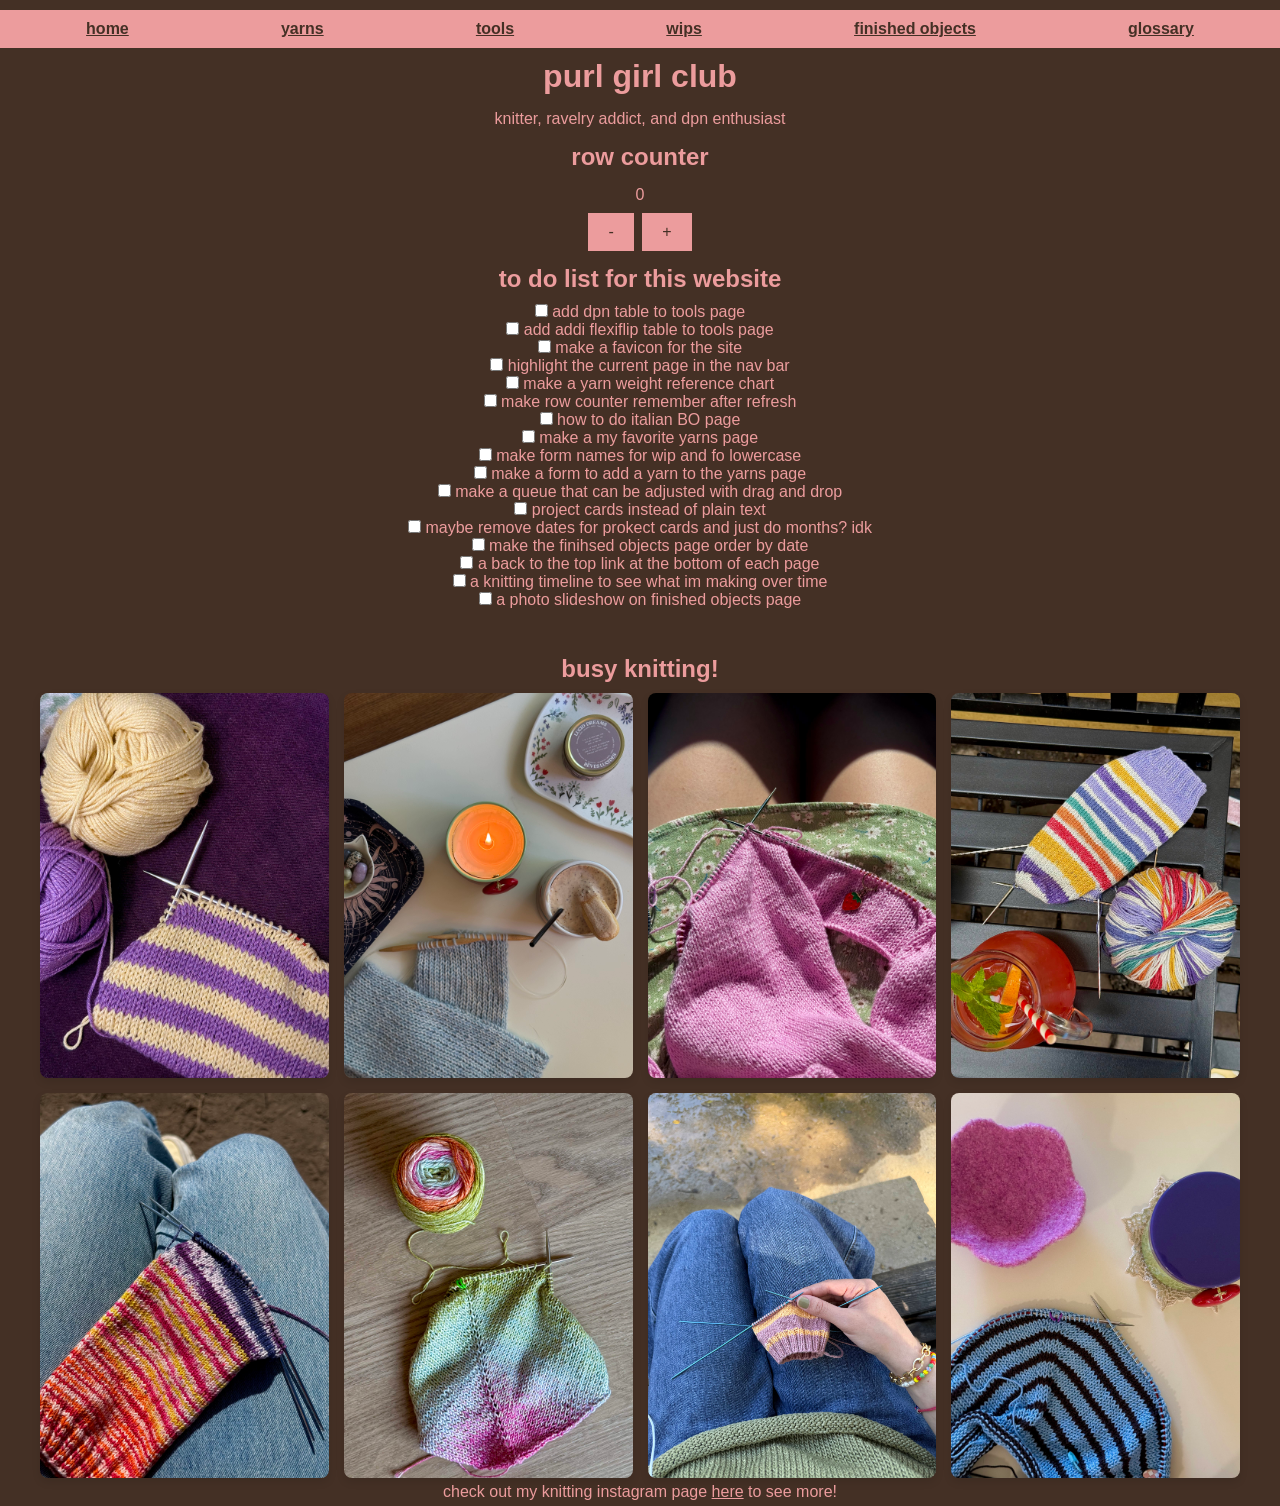
==== index.html @ 57b015ea "adding" ====
<!DOCTYPE html>
<html lang="en">
<!-- tells the browser which version of HTML to use, sets the language to english -->
<head>
    <meta charset="UTF-8">
    <meta name="viewport" content="width=device-width, initial-scale=1.0">
    <!-- UTF does character encoding; its the method computers use to store characters as data -->
    <title>purl girl club</title>
    <link rel="stylesheet" href="style.css">
     <!-- links the stylesheet to the css file -->
    <!-- important metadata goes in the head -->
</head>

<body>
    <nav>
        <ul>
            <li><a href="index.html"><strong>home</strong></a></li>
            <li><a href="yarns.html"><strong>yarns</strong></a></li>
            <li><a href="tools.html"><strong>tools</strong></a></li>
            <li><a href="wips.html"><strong>wips</strong></a></li>
            <li><a href="finishedobjects.html"><strong>finished objects</strong></a></li>
            <li><a href="glossary.html"><strong>glossary</strong></a></li>
         </ul>
     </nav>
     <!-- navigation bar; put it on every html page -->
    <main>
        <h1>purl girl club</h1>
        <p>knitter, ravelry addict, and dpn enthusiast</p>
        <h2>row counter</h2>
        <p id="row-count">0</p>
            <button id="minus-button">-</button>
            <button id="plus-button">+</button>
        <h2>to do list for this website</h2>
            <input type="checkbox"> add dpn table to tools page <br>
            <input type="checkbox"> add addi flexiflip table to tools page <br>
            <input type="checkbox"> make a favicon for the site <br>
            <input type="checkbox"> highlight the current page in the nav bar <br>
            <input type="checkbox"> make a yarn weight reference chart <br>
            <input type="checkbox"> make row counter remember after refresh <br>
            <input type="checkbox"> how to do italian BO page <br>
            <input type="checkbox"> make a my favorite yarns page <br>
            <input type="checkbox"> make form names for wip and fo lowercase <br>
            <input type="checkbox"> make a form to add a yarn to the yarns page <br>
            <input type="checkbox"> make a queue that can be adjusted with drag and drop <br>
            <input type="checkbox"> project cards instead of plain text <br>
            <input type="checkbox"> maybe remove dates for prokect cards and just do months? idk <br>
            <input type="checkbox"> make the finihsed objects page order by date <br>
            <input type="checkbox"> a back to the top link at the bottom of each page <br>
            <input type="checkbox"> a knitting timeline to see what im making over time <br>
            <input type="checkbox"> a photo slideshow on finished objects page <br>
            <br>
            <br>
        <h2>busy knitting!</h2> 
        <div class="gallery"> 
             <div class="gallery-item">
                <img src="IMG_2931.jpg"/>
            </div>
            <div class="gallery-item">
                <img src="IMG_5312.jpg"/>
            </div>
            <div class="gallery-item">
                <img src="IMG_6443.jpg"/>
            </div>
            <div class="gallery-item">
                <img src="IMG_9846.jpg"/>       
            </div>
            <div class="gallery-item">
                <img src="IMG_2754.jpg"/>       
            </div>
            <div class="gallery-item">
                <img src="IMG_2262.jpg"/>       
            </div>
            <div class="gallery-item">
                <img src="IMG_0226.jpg"/>       
            </div>
            <div class="gallery-item">
                <img src="IMG_1394.jpg"/>       
            </div>
        </div>
        <p>check out my knitting instagram page <a href="https://www.instagram.com/purlgirlclub/" target="_blank">here</a> to see more!</p>
    </main> 
    <script src="counter.js"></script> 
</body> 
</html>
---- style.css ----
* {
    box-sizing: border-box;
    margin: 0;
    padding: 0;
}

body{
    font-family: Arial, Helvetica, sans-serif;
    background-color: #443025;
    text-align: center;
    color: #EC9C9D;
    margin: 0;
    padding-top: 10px;
    display: flex;
    flex-direction: column;
    min-height: 100vh;
}

p{
    color: #EC9C9D;
    text-align: center;
    padding: 5px;
}

h1, h2, h3, h4, h5, h6 {
    text-align: center;
     color: #EC9C9D;
     padding: 10px;
}

button {
    background-color: #EC9C9D;
    color: #443025;
    border: none;
    padding: 10px 20px;
    text-align: center;
    text-decoration: none;
    display: inline-block;
    font-size: 16px;
    margin: 4px 2px;
    cursor: pointer;
}

nav ul {
    list-style-type: none;
    width: 100%;;
    margin: 0;
    padding: 10px;
    background-color: #EC9C9D;
    color: #443025;
    display: flex;;
    justify-content: space-around; 
    align-items: center;
}

nav {
position: -webkit-sticky; 
/* Support for Safari */
    position: sticky;
    top: 0;
    z-index: 1000; 
    /* Keeps the nav bar on top of other content */
    width: 100%;
}

nav ul li a {
    color: #443025;       
    /* Forces the brown text color onto your links */
}

a {
    color: #EC9C9D; 
    /* color of the font for hyperlinks */
}

table, th, td {
  border: 1px solid #EC9C9D;  
  border-collapse: collapse;
  padding: 10px;
  width: fit-content;
  table-layout: auto;
}

.gallery {
    display: grid;
    /* Automatically creates columns that are at least 250px wide */
    grid-template-columns: repeat(auto-fit, minmax(250px, 1fr));
    grid-gap: 15px; /* Spacing between grid items */
    max-width: 1200px;
    margin: 0 auto;
}

.gallery-item {
    overflow: hidden;
    border-radius: 8px;
    box-shadow: 0 4px 8px rgba(0, 0, 0, 0.1);
    transition: transform 0.3s ease;
}

.gallery-item img {
    width: 100%;
    height: 100%;
    object-fit: cover; /* Prevents image distortion */
    display: block;
}

/* Hover Effect */
.gallery-item:hover {
    transform: scale(1.03); /* Subtle zoom effect */
    cursor: pointer;
}
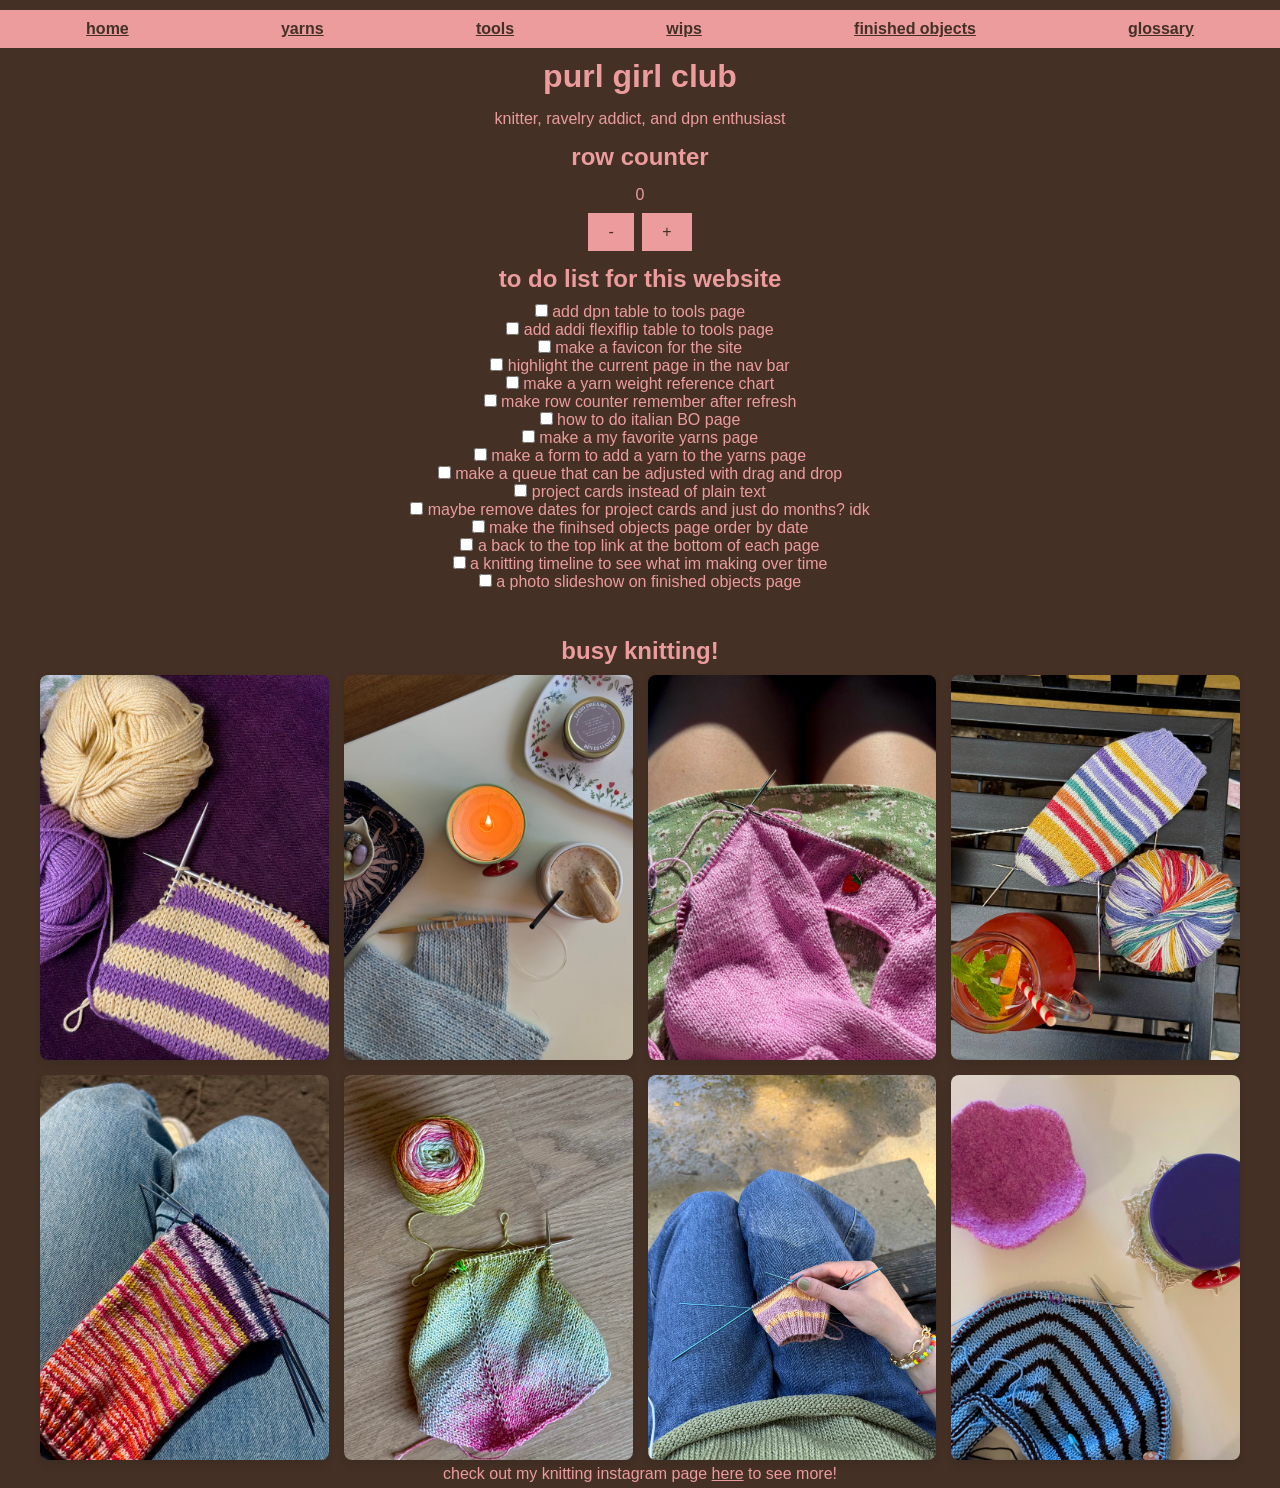
==== commit a569d803: "remove todo" ====
--- a/index.html
+++ b/index.html
@@ -39,11 +39,10 @@
             <input type="checkbox"> make row counter remember after refresh <br>
             <input type="checkbox"> how to do italian BO page <br>
             <input type="checkbox"> make a my favorite yarns page <br>
-            <input type="checkbox"> make form names for wip and fo lowercase <br>
             <input type="checkbox"> make a form to add a yarn to the yarns page <br>
             <input type="checkbox"> make a queue that can be adjusted with drag and drop <br>
             <input type="checkbox"> project cards instead of plain text <br>
-            <input type="checkbox"> maybe remove dates for prokect cards and just do months? idk <br>
+            <input type="checkbox"> maybe remove dates for project cards and just do months? idk <br>
             <input type="checkbox"> make the finihsed objects page order by date <br>
             <input type="checkbox"> a back to the top link at the bottom of each page <br>
             <input type="checkbox"> a knitting timeline to see what im making over time <br>
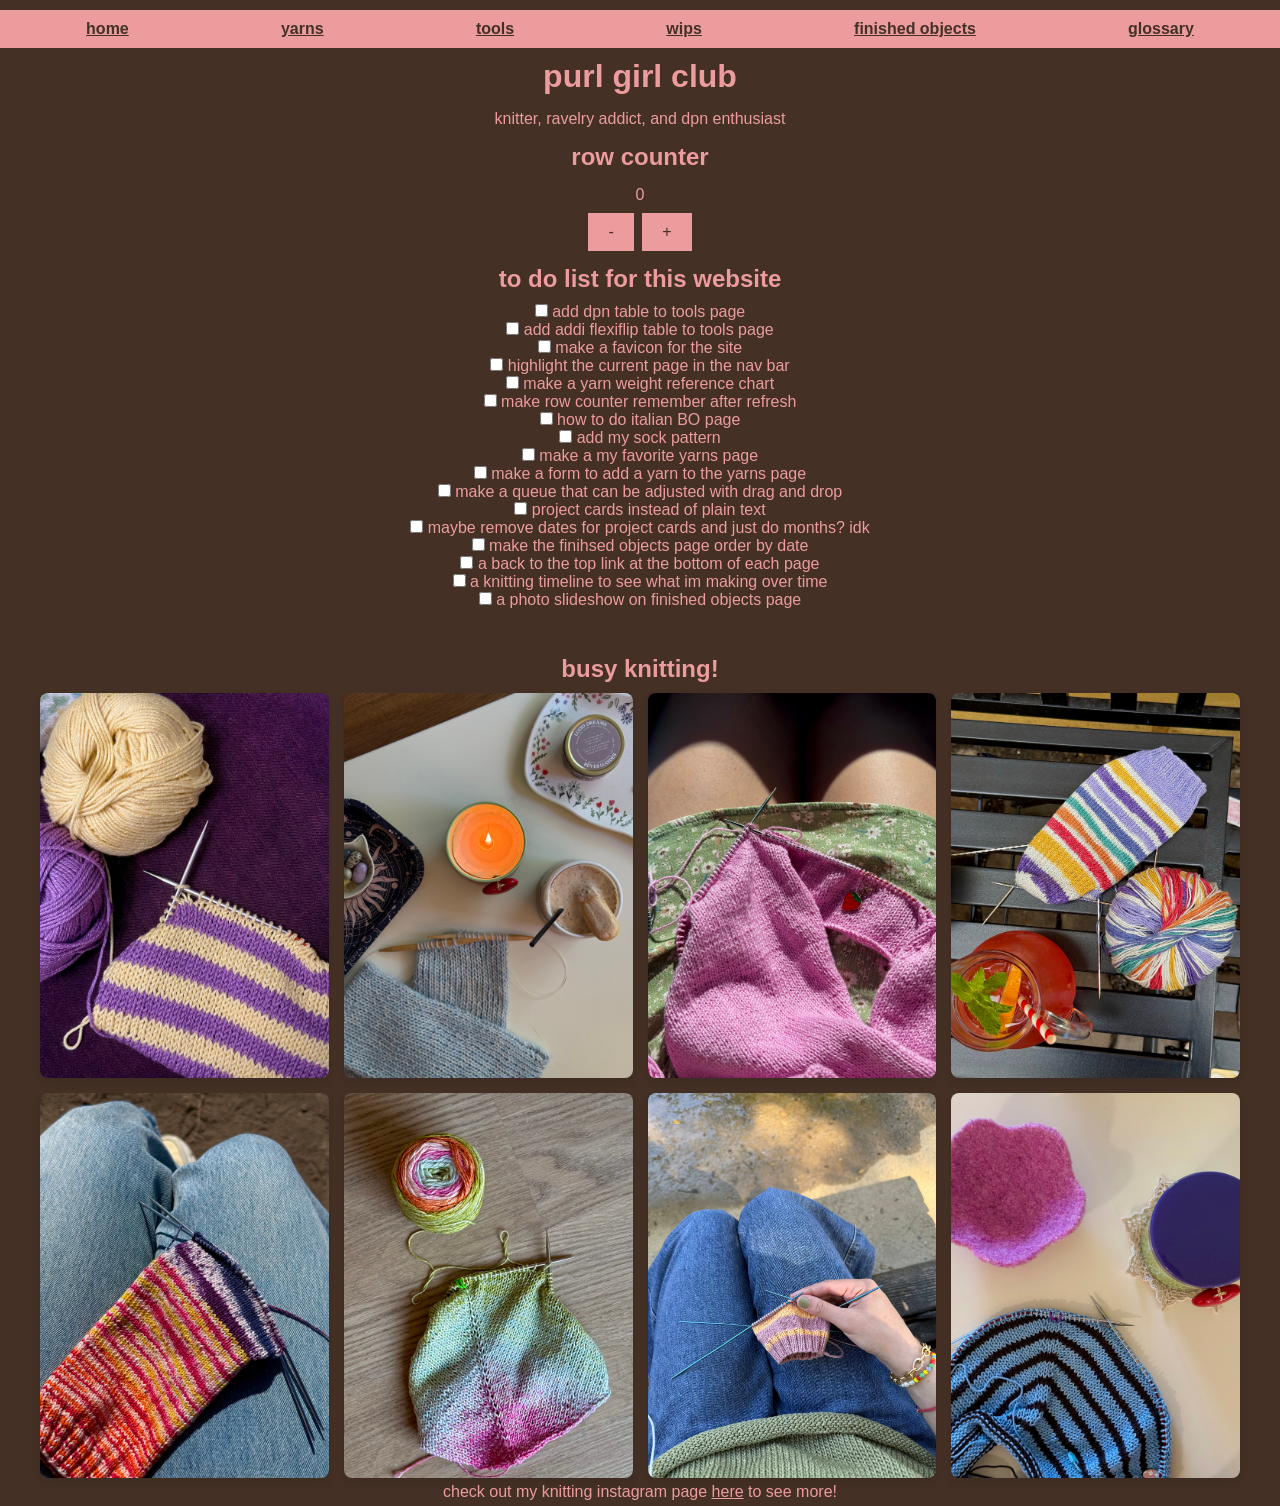
==== commit af736513: "updates" ====
--- a/index.html
+++ b/index.html
@@ -38,6 +38,7 @@
             <input type="checkbox"> make a yarn weight reference chart <br>
             <input type="checkbox"> make row counter remember after refresh <br>
             <input type="checkbox"> how to do italian BO page <br>
+            <input type="checkbox"> add my sock pattern <br>
             <input type="checkbox"> make a my favorite yarns page <br>
             <input type="checkbox"> make a form to add a yarn to the yarns page <br>
             <input type="checkbox"> make a queue that can be adjusted with drag and drop <br>
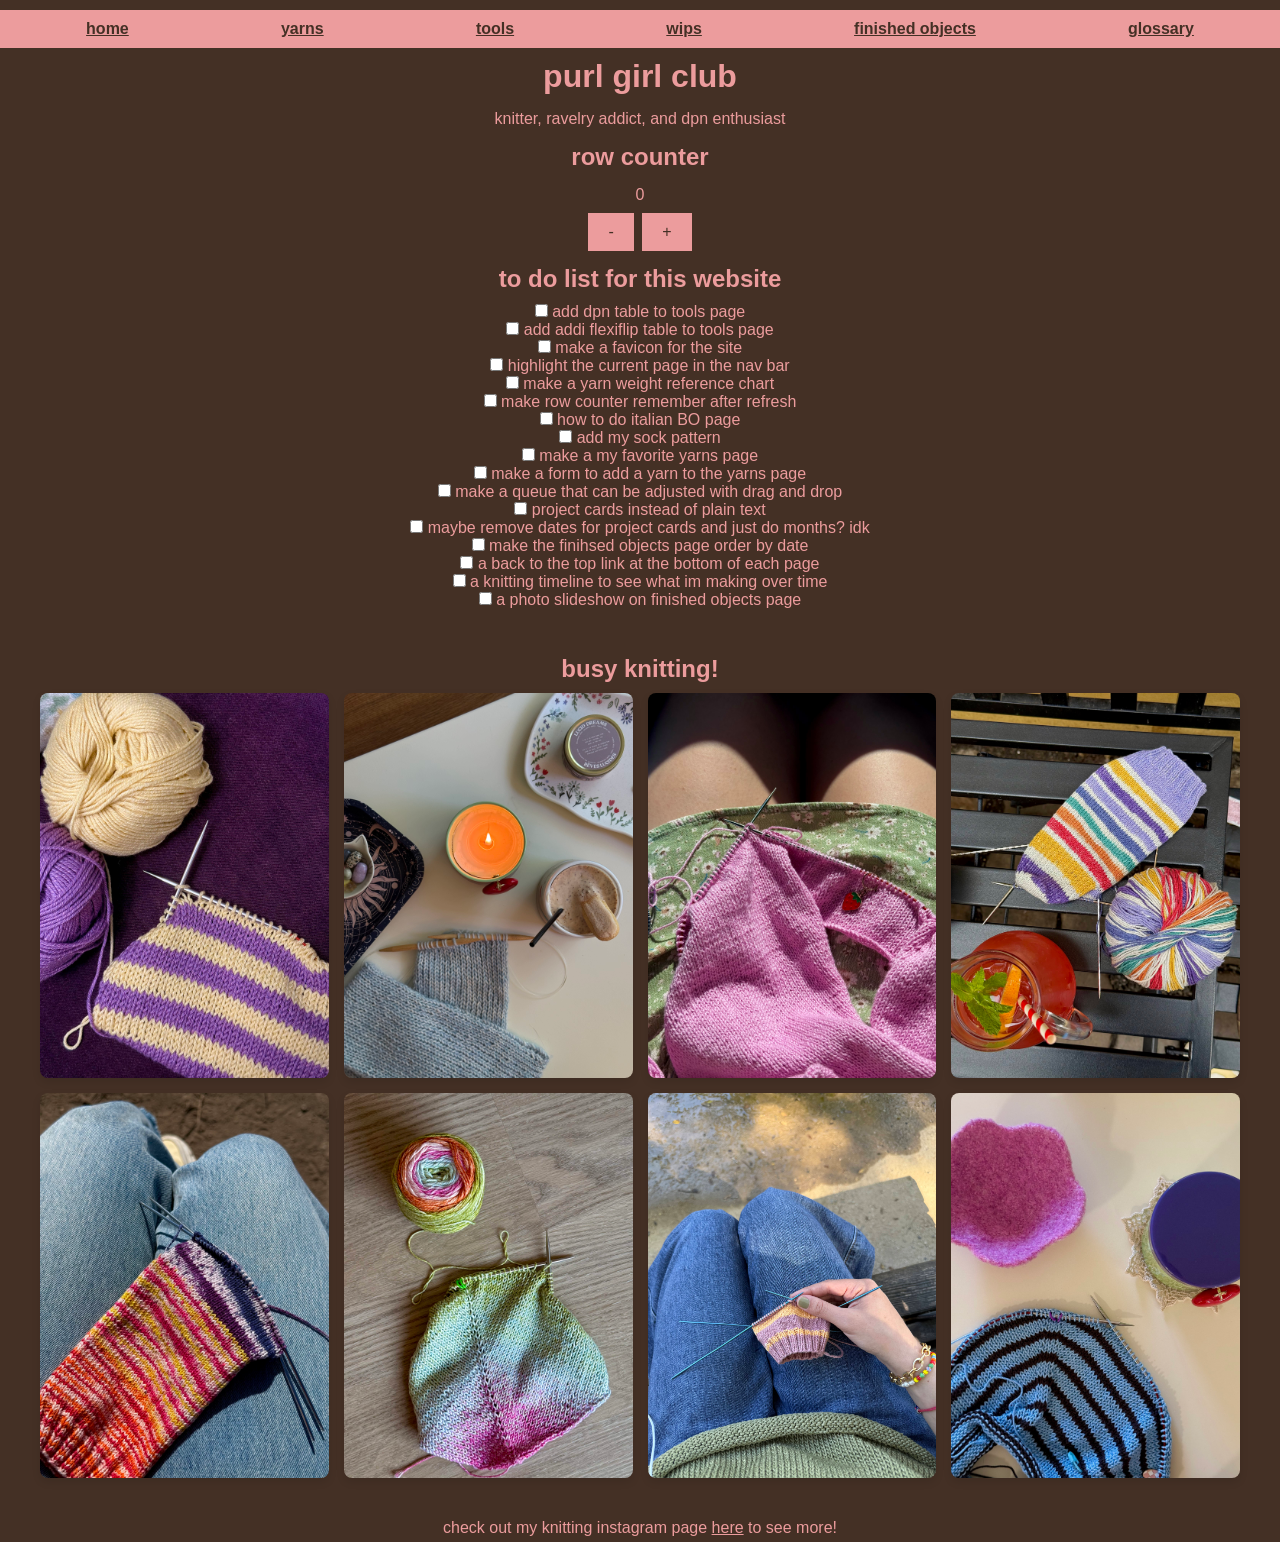
==== commit 6f63817c: "fixing project cards" ====
--- a/index.html
+++ b/index.html
@@ -77,6 +77,8 @@
                 <img src="IMG_1394.jpg"/>       
             </div>
         </div>
+        <br>
+        <br>
         <p>check out my knitting instagram page <a href="https://www.instagram.com/purlgirlclub/" target="_blank">here</a> to see more!</p>
     </main> 
     <script src="counter.js"></script> 
--- a/style.css
+++ b/style.css
@@ -108,4 +108,33 @@
 .gallery-item:hover {
     transform: scale(1.03); /* Subtle zoom effect */
     cursor: pointer;
+}
+
+.project-list {
+  display: grid;
+  grid-template-columns: repeat(auto-fill, minmax(250px, 1fr));
+  gap: 20px;
+  padding: 20px;
+}
+
+.project-card {
+  background-color: #5a4339;
+  border-radius: 12px;
+  padding: 16px;
+}
+
+.project-card img {
+  border-radius: 8px;
+  width: 300px;         
+  height: 200px;        
+  object-fit: cover;    
+  display: block;
+}
+
+.project-card h2 {
+  margin-top: 8px;
+}
+
+.project-card p {
+  margin: 4px 0;
 }
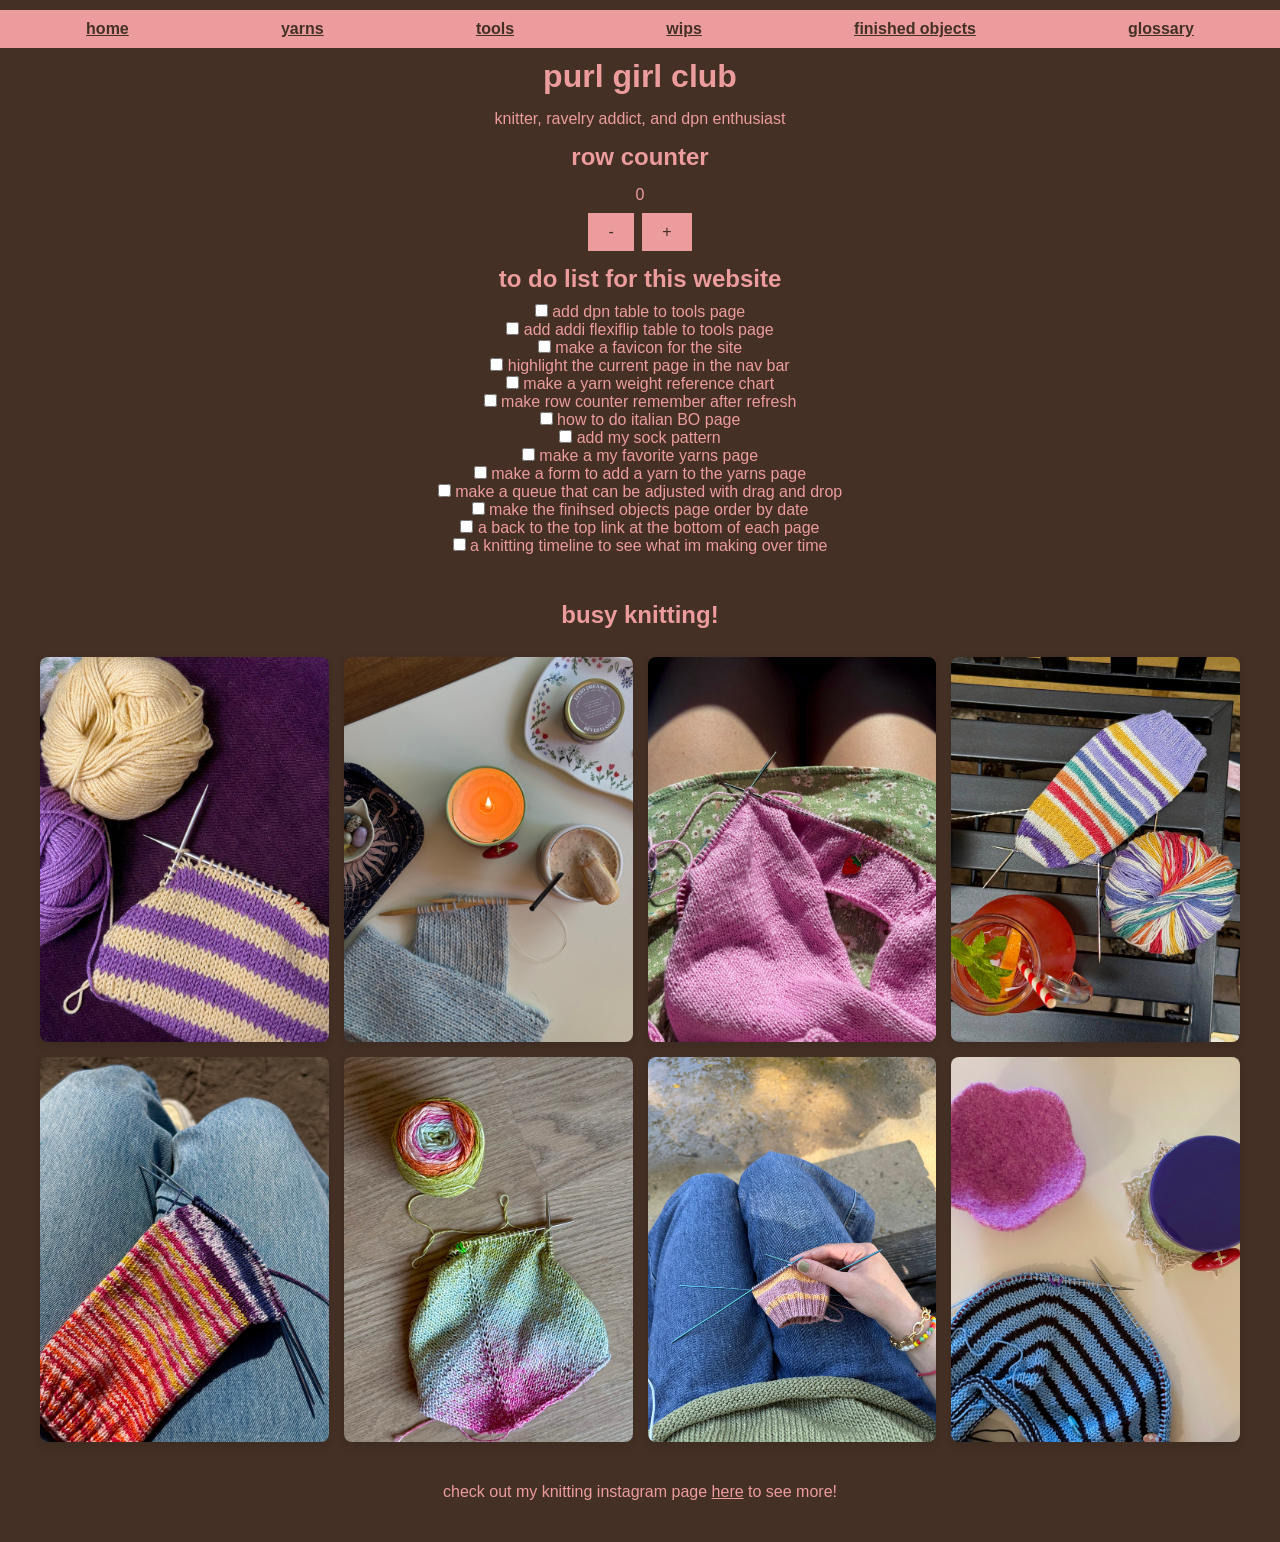
==== commit f86b590e: "updated index" ====
--- a/index.html
+++ b/index.html
@@ -42,15 +42,13 @@
             <input type="checkbox"> make a my favorite yarns page <br>
             <input type="checkbox"> make a form to add a yarn to the yarns page <br>
             <input type="checkbox"> make a queue that can be adjusted with drag and drop <br>
-            <input type="checkbox"> project cards instead of plain text <br>
-            <input type="checkbox"> maybe remove dates for project cards and just do months? idk <br>
             <input type="checkbox"> make the finihsed objects page order by date <br>
             <input type="checkbox"> a back to the top link at the bottom of each page <br>
             <input type="checkbox"> a knitting timeline to see what im making over time <br>
-            <input type="checkbox"> a photo slideshow on finished objects page <br>
             <br>
             <br>
         <h2>busy knitting!</h2> 
+        <br>
         <div class="gallery"> 
              <div class="gallery-item">
                 <img src="IMG_2931.jpg"/>
@@ -80,6 +78,8 @@
         <br>
         <br>
         <p>check out my knitting instagram page <a href="https://www.instagram.com/purlgirlclub/" target="_blank">here</a> to see more!</p>
+        <br>
+        <br>
     </main> 
     <script src="counter.js"></script> 
 </body> 
--- a/style.css
+++ b/style.css
@@ -125,9 +125,8 @@
 
 .project-card img {
   border-radius: 8px;
-  width: 300px;         
-  height: 200px;        
-  object-fit: cover;    
+  width: 100%;
+  height: auto;
   display: block;
 }
 
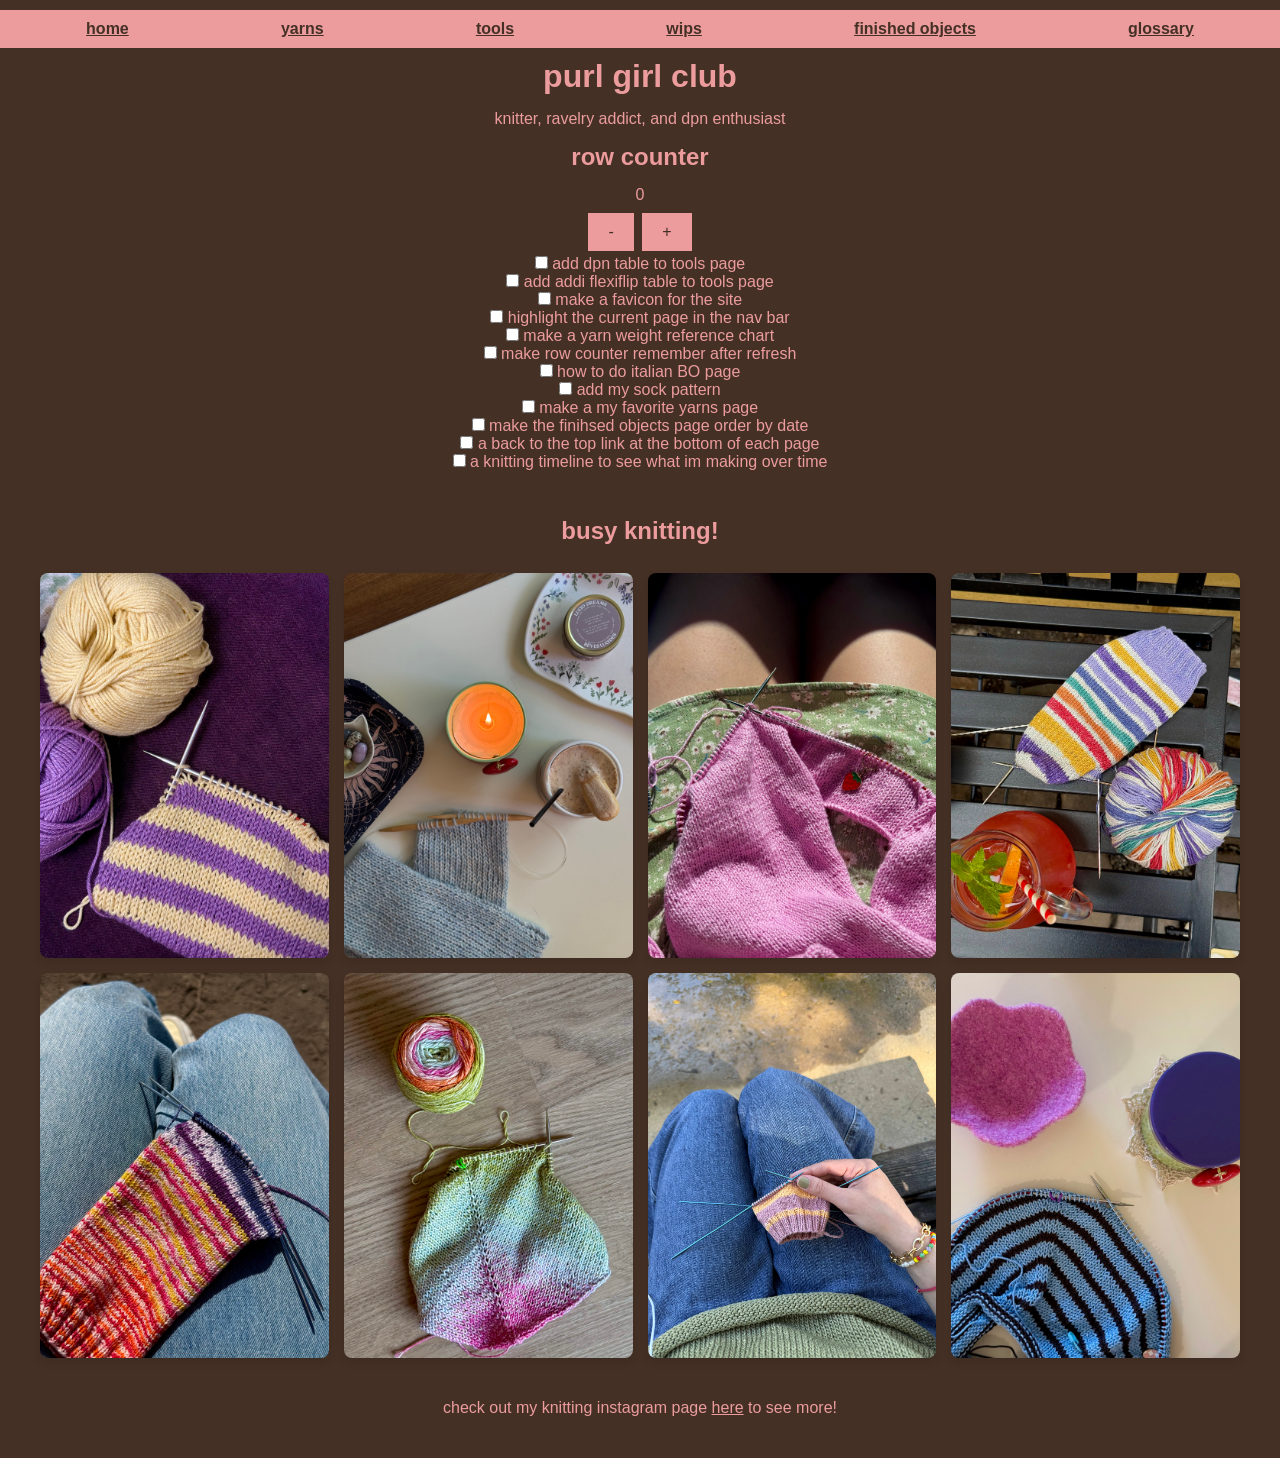
==== commit 54f31c33: "change index" ====
--- a/index.html
+++ b/index.html
@@ -30,7 +30,7 @@
         <p id="row-count">0</p>
             <button id="minus-button">-</button>
             <button id="plus-button">+</button>
-        <h2>to do list for this website</h2>
+            <br>
             <input type="checkbox"> add dpn table to tools page <br>
             <input type="checkbox"> add addi flexiflip table to tools page <br>
             <input type="checkbox"> make a favicon for the site <br>
@@ -40,8 +40,6 @@
             <input type="checkbox"> how to do italian BO page <br>
             <input type="checkbox"> add my sock pattern <br>
             <input type="checkbox"> make a my favorite yarns page <br>
-            <input type="checkbox"> make a form to add a yarn to the yarns page <br>
-            <input type="checkbox"> make a queue that can be adjusted with drag and drop <br>
             <input type="checkbox"> make the finihsed objects page order by date <br>
             <input type="checkbox"> a back to the top link at the bottom of each page <br>
             <input type="checkbox"> a knitting timeline to see what im making over time <br>
--- a/style.css
+++ b/style.css
@@ -136,4 +136,9 @@
 
 .project-card p {
   margin: 4px 0;
+}
+
+.project-card img:hover {
+    transform: scale(1.03); /* Subtle zoom effect */
+    cursor: pointer;
 }
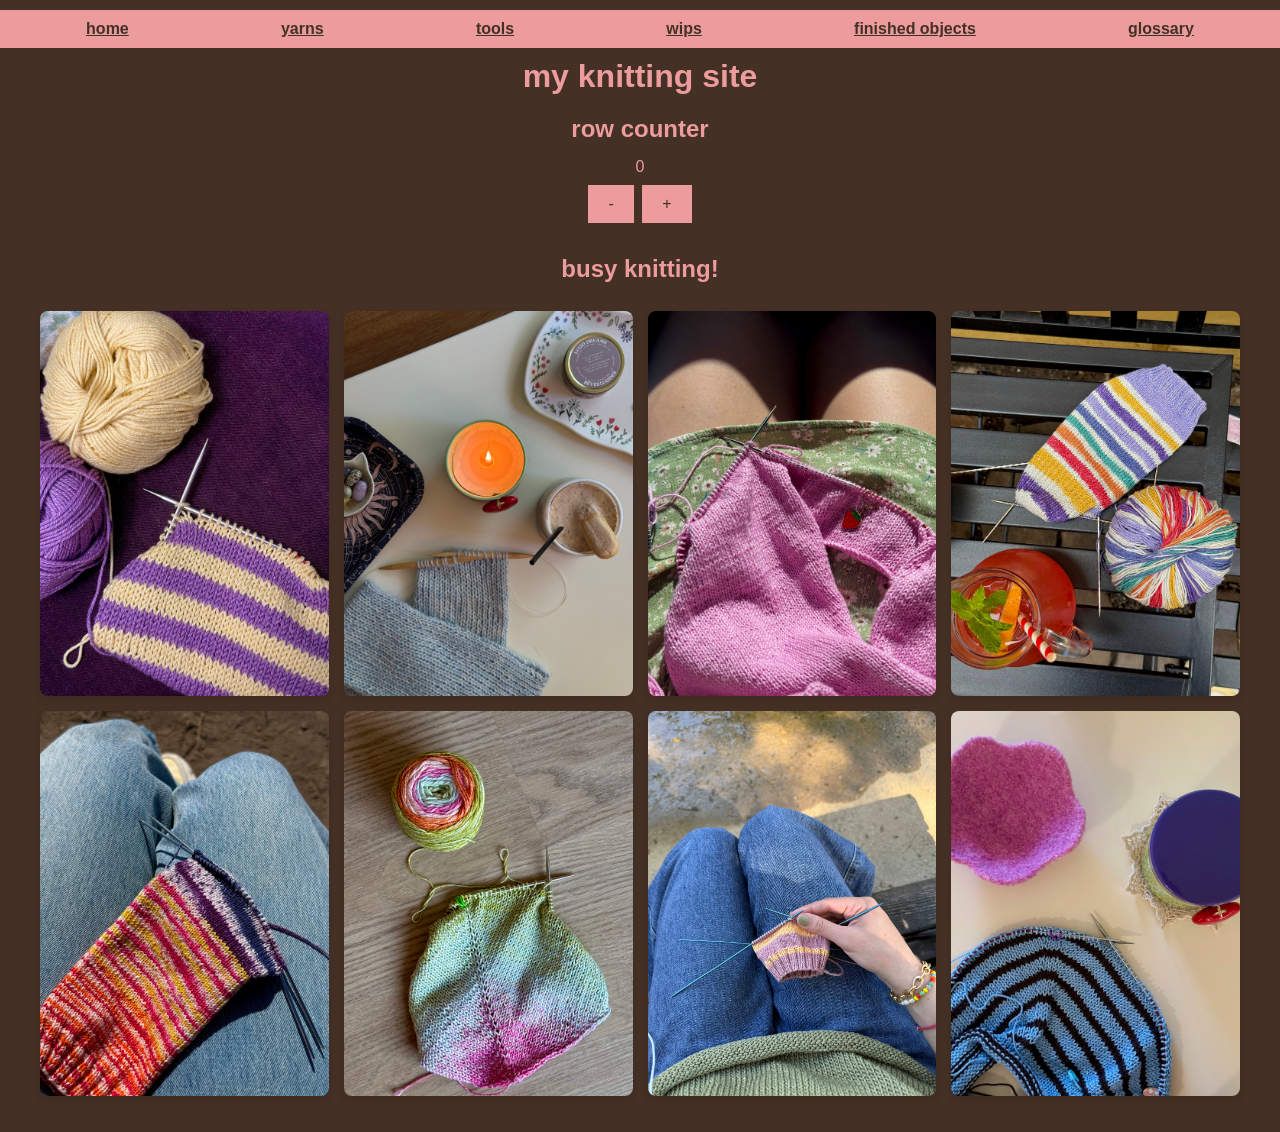
==== commit afbcd234: "changes to home pg" ====
--- a/index.html
+++ b/index.html
@@ -24,25 +24,11 @@
      </nav>
      <!-- navigation bar; put it on every html page -->
     <main>
-        <h1>purl girl club</h1>
-        <p>knitter, ravelry addict, and dpn enthusiast</p>
+        <h1>my knitting site</h1>
         <h2>row counter</h2>
         <p id="row-count">0</p>
             <button id="minus-button">-</button>
             <button id="plus-button">+</button>
-            <br>
-            <input type="checkbox"> add dpn table to tools page <br>
-            <input type="checkbox"> add addi flexiflip table to tools page <br>
-            <input type="checkbox"> make a favicon for the site <br>
-            <input type="checkbox"> highlight the current page in the nav bar <br>
-            <input type="checkbox"> make a yarn weight reference chart <br>
-            <input type="checkbox"> make row counter remember after refresh <br>
-            <input type="checkbox"> how to do italian BO page <br>
-            <input type="checkbox"> add my sock pattern <br>
-            <input type="checkbox"> make a my favorite yarns page <br>
-            <input type="checkbox"> make the finihsed objects page order by date <br>
-            <input type="checkbox"> a back to the top link at the bottom of each page <br>
-            <input type="checkbox"> a knitting timeline to see what im making over time <br>
             <br>
             <br>
         <h2>busy knitting!</h2> 
@@ -75,9 +61,6 @@
         </div>
         <br>
         <br>
-        <p>check out my knitting instagram page <a href="https://www.instagram.com/purlgirlclub/" target="_blank">here</a> to see more!</p>
-        <br>
-        <br>
     </main> 
     <script src="counter.js"></script> 
 </body> 
--- a/style.css
+++ b/style.css
@@ -40,6 +40,7 @@
     margin: 4px 2px;
     cursor: pointer;
 }
+
 
 nav ul {
     list-style-type: none;
@@ -121,6 +122,10 @@
   background-color: #5a4339;
   border-radius: 12px;
   padding: 16px;
+  overflow: hidden;
+  border-radius: 8px;
+  box-shadow: 0 4px 8px rgba(0, 0, 0, 0.1);
+  transition: transform 0.3s ease;
 }
 
 .project-card img {
